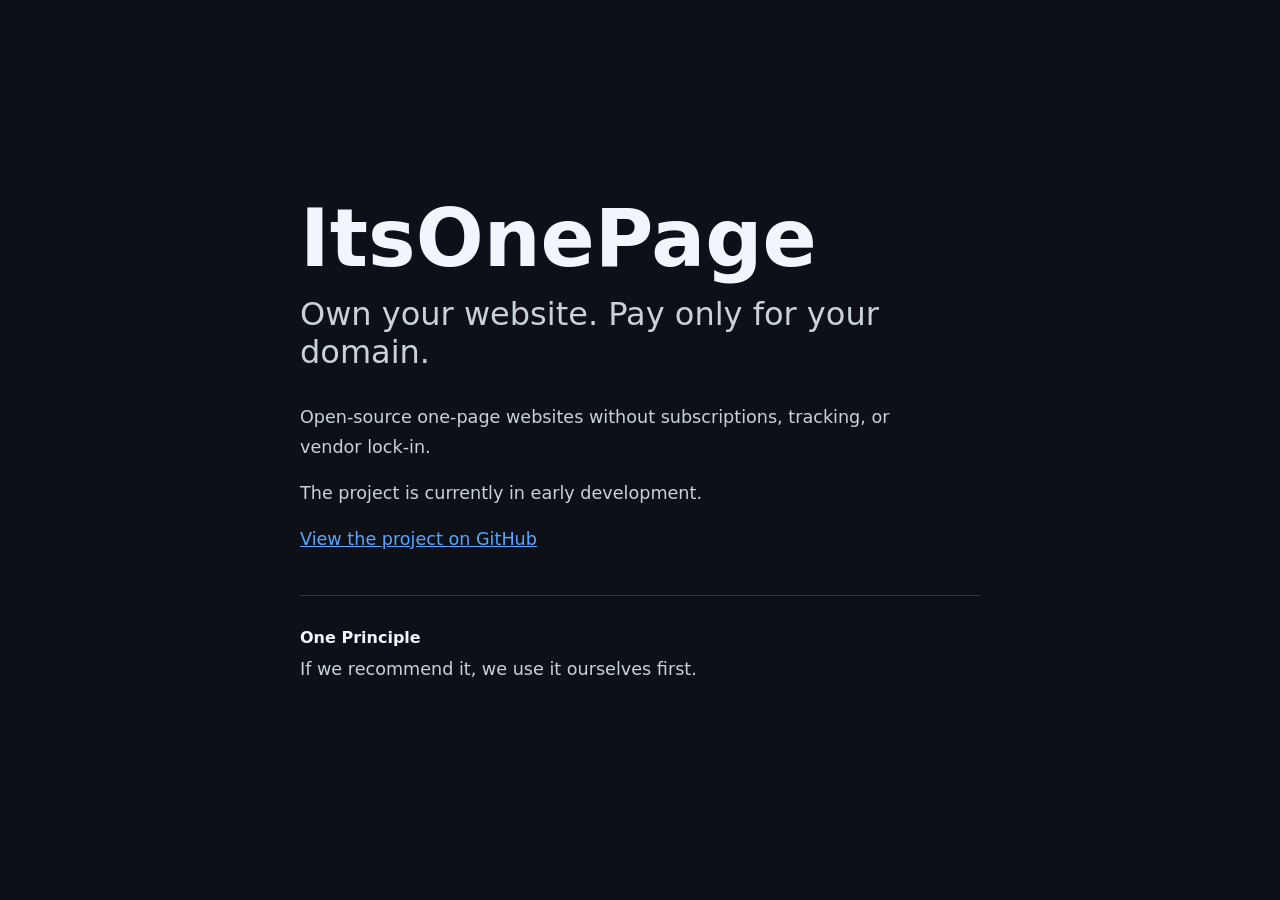
==== index.html @ 24d4ca80 "Add initial project landing page" ====
<!doctype html>
<html lang="en">
  <head>
    <meta charset="utf-8">
    <meta
      name="viewport"
      content="width=device-width, initial-scale=1"
    >

    <title>ItsOnePage</title>

    <meta
      name="description"
      content="Open-source one-page websites without subscriptions, tracking, or vendor lock-in."
    >

    <style>
      :root {
        color-scheme: light dark;
        font-family:
          Inter,
          ui-sans-serif,
          system-ui,
          -apple-system,
          BlinkMacSystemFont,
          "Segoe UI",
          sans-serif;
      }

      * {
        box-sizing: border-box;
      }

      body {
        min-height: 100vh;
        margin: 0;
        display: grid;
        place-items: center;
        background: #0d1117;
        color: #f0f6fc;
      }

      main {
        width: min(680px, calc(100% - 40px));
        padding: 48px 0;
      }

      h1 {
        margin: 0 0 16px;
        font-size: clamp(2.5rem, 8vw, 5rem);
        line-height: 1;
      }

      h2 {
        margin: 0 0 32px;
        font-size: clamp(1.3rem, 4vw, 2rem);
        font-weight: 500;
        color: #c9d1d9;
      }

      p {
        max-width: 620px;
        margin: 0 0 16px;
        font-size: 1.1rem;
        line-height: 1.7;
        color: #c9d1d9;
      }

      .principle {
        margin-top: 40px;
        padding-top: 32px;
        border-top: 1px solid #30363d;
      }

      .principle strong {
        display: block;
        margin-bottom: 8px;
        color: #f0f6fc;
      }

      a {
        color: #58a6ff;
      }
    </style>
  </head>

  <body>
    <main>
      <h1>ItsOnePage</h1>

      <h2>Own your website. Pay only for your domain.</h2>

      <p>
        Open-source one-page websites without subscriptions,
        tracking, or vendor lock-in.
      </p>

      <p>
        The project is currently in early development.
      </p>

      <p>
        <a href="https://github.com/AfeolOrg/ItsOnePage">
          View the project on GitHub
        </a>
      </p>

      <section class="principle">
        <strong>One Principle</strong>

        <p>
          If we recommend it, we use it ourselves first.
        </p>
      </section>
    </main>
  </body>
</html>
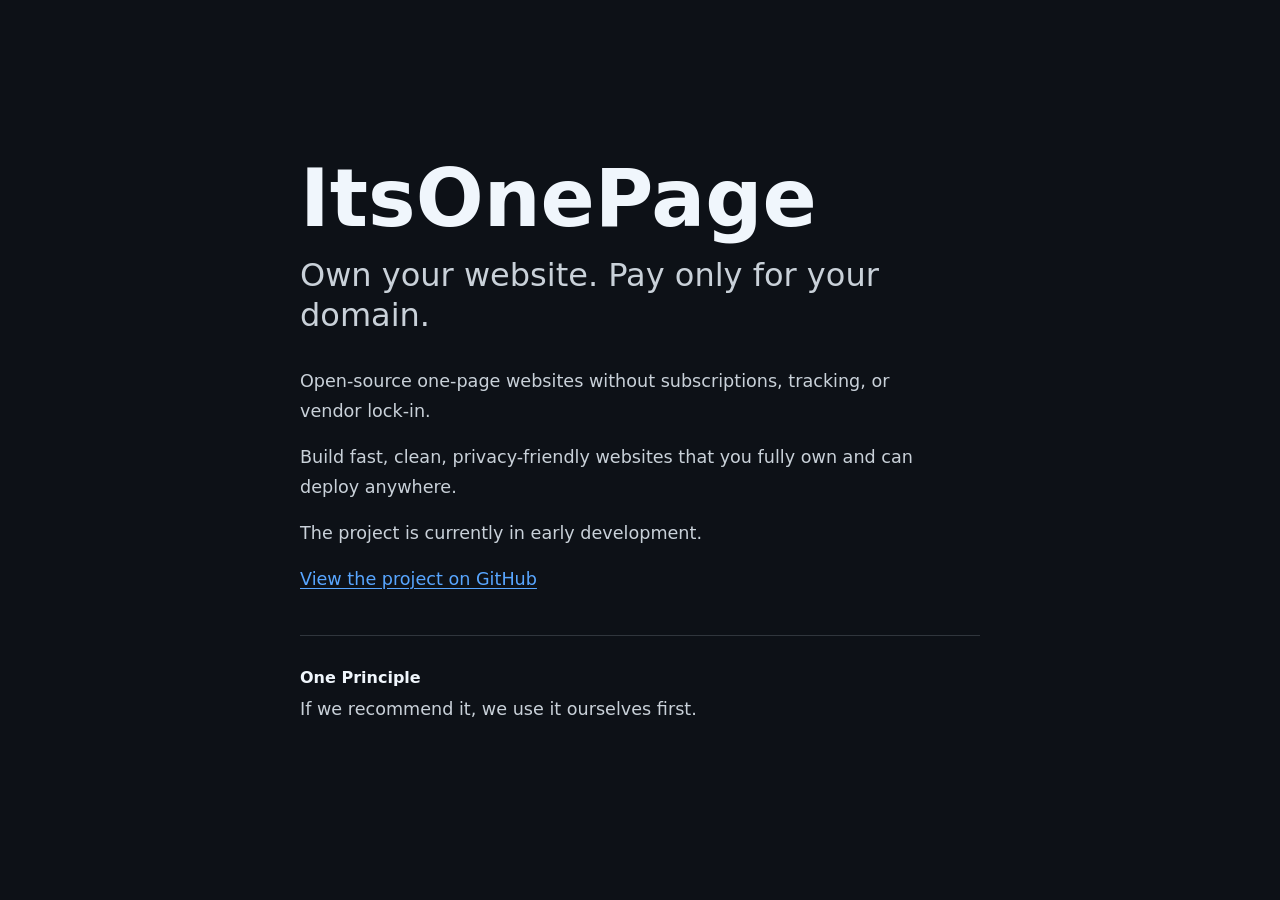
==== commit d40c283a: "Add favicon and complete page metadata" ====
--- a/index.html
+++ b/index.html
@@ -2,21 +2,198 @@
 <html lang="en">
   <head>
     <meta charset="utf-8">
+
     <meta
       name="viewport"
       content="width=device-width, initial-scale=1"
     >
 
-    <title>ItsOnePage</title>
+    <title>ItsOnePage — Own Your Website</title>
 
     <meta
       name="description"
+      content="ItsOnePage is an open-source project for building fast, clean, privacy-friendly one-page websites without subscriptions, tracking, or vendor lock-in."
+    >
+
+    <meta
+      name="author"
+      content="AFEOL"
+    >
+
+    <meta
+      name="robots"
+      content="index, follow, max-image-preview:large, max-snippet:-1, max-video-preview:-1"
+    >
+
+    <meta
+      name="googlebot"
+      content="index, follow, max-image-preview:large, max-snippet:-1, max-video-preview:-1"
+    >
+
+    <link
+      rel="canonical"
+      href="https://afeol.com/"
+    >
+
+    <link
+      rel="alternate"
+      hreflang="en"
+      href="https://afeol.com/"
+    >
+
+    <link
+      rel="alternate"
+      hreflang="x-default"
+      href="https://afeol.com/"
+    >
+
+    <meta
+      name="theme-color"
+      content="#0d1117"
+    >
+
+    <meta
+      name="color-scheme"
+      content="dark"
+    >
+
+    <meta
+      name="format-detection"
+      content="telephone=no"
+    >
+
+    <link
+      rel="apple-touch-icon"
+      sizes="180x180"
+      href="/apple-touch-icon.png"
+    >
+
+    <link
+      rel="icon"
+      type="image/png"
+      sizes="32x32"
+      href="/favicon-32x32.png"
+    >
+
+    <link
+      rel="icon"
+      type="image/png"
+      sizes="16x16"
+      href="/favicon-16x16.png"
+    >
+
+    <link
+      rel="icon"
+      href="/favicon.ico"
+      sizes="any"
+    >
+
+    <link
+      rel="manifest"
+      href="/site.webmanifest"
+    >
+
+    <meta
+      property="og:type"
+      content="website"
+    >
+
+    <meta
+      property="og:site_name"
+      content="ItsOnePage"
+    >
+
+    <meta
+      property="og:title"
+      content="ItsOnePage — Own Your Website"
+    >
+
+    <meta
+      property="og:description"
       content="Open-source one-page websites without subscriptions, tracking, or vendor lock-in."
     >
+
+    <meta
+      property="og:url"
+      content="https://afeol.com/"
+    >
+
+    <meta
+      property="og:locale"
+      content="en_US"
+    >
+
+    <meta
+      property="og:image"
+      content="https://afeol.com/android-chrome-512x512.png"
+    >
+
+    <meta
+      property="og:image:width"
+      content="512"
+    >
+
+    <meta
+      property="og:image:height"
+      content="512"
+    >
+
+    <meta
+      property="og:image:alt"
+      content="ItsOnePage"
+    >
+
+    <meta
+      name="twitter:card"
+      content="summary"
+    >
+
+    <meta
+      name="twitter:title"
+      content="ItsOnePage — Own Your Website"
+    >
+
+    <meta
+      name="twitter:description"
+      content="Open-source one-page websites without subscriptions, tracking, or vendor lock-in."
+    >
+
+    <meta
+      name="twitter:image"
+      content="https://afeol.com/android-chrome-512x512.png"
+    >
+
+    <meta
+      name="twitter:image:alt"
+      content="ItsOnePage"
+    >
+
+    <script type="application/ld+json">
+      {
+        "@context": "https://schema.org",
+        "@type": "WebSite",
+        "name": "ItsOnePage",
+        "url": "https://afeol.com/",
+        "description": "An open-source project for building fast, clean, privacy-friendly one-page websites without subscriptions, tracking, or vendor lock-in.",
+        "inLanguage": "en",
+        "isAccessibleForFree": true,
+        "creator": {
+          "@type": "Organization",
+          "name": "AFEOL",
+          "url": "https://afeol.com/",
+          "sameAs": [
+            "https://github.com/AfeolOrg"
+          ]
+        },
+        "sameAs": [
+          "https://github.com/AfeolOrg/ItsOnePage"
+        ]
+      }
+    </script>
 
     <style>
       :root {
-        color-scheme: light dark;
+        color-scheme: dark;
         font-family:
           Inter,
           ui-sans-serif,
@@ -31,6 +208,10 @@
         box-sizing: border-box;
       }
 
+      html {
+        background: #0d1117;
+      }
+
       body {
         min-height: 100vh;
         margin: 0;
@@ -55,6 +236,7 @@
         margin: 0 0 32px;
         font-size: clamp(1.3rem, 4vw, 2rem);
         font-weight: 500;
+        line-height: 1.25;
         color: #c9d1d9;
       }
 
@@ -80,6 +262,17 @@
 
       a {
         color: #58a6ff;
+        text-underline-offset: 3px;
+      }
+
+      a:hover {
+        color: #79c0ff;
+      }
+
+      a:focus-visible {
+        outline: 2px solid #58a6ff;
+        outline-offset: 4px;
+        border-radius: 2px;
       }
     </style>
   </head>
@@ -96,17 +289,28 @@
       </p>
 
       <p>
+        Build fast, clean, privacy-friendly websites that you fully own
+        and can deploy anywhere.
+      </p>
+
+      <p>
         The project is currently in early development.
       </p>
 
       <p>
-        <a href="https://github.com/AfeolOrg/ItsOnePage">
+        <a
+          href="https://github.com/AfeolOrg/ItsOnePage"
+          rel="noopener noreferrer"
+        >
           View the project on GitHub
         </a>
       </p>
 
-      <section class="principle">
-        <strong>One Principle</strong>
+      <section
+        class="principle"
+        aria-labelledby="one-principle"
+      >
+        <strong id="one-principle">One Principle</strong>
 
         <p>
           If we recommend it, we use it ourselves first.
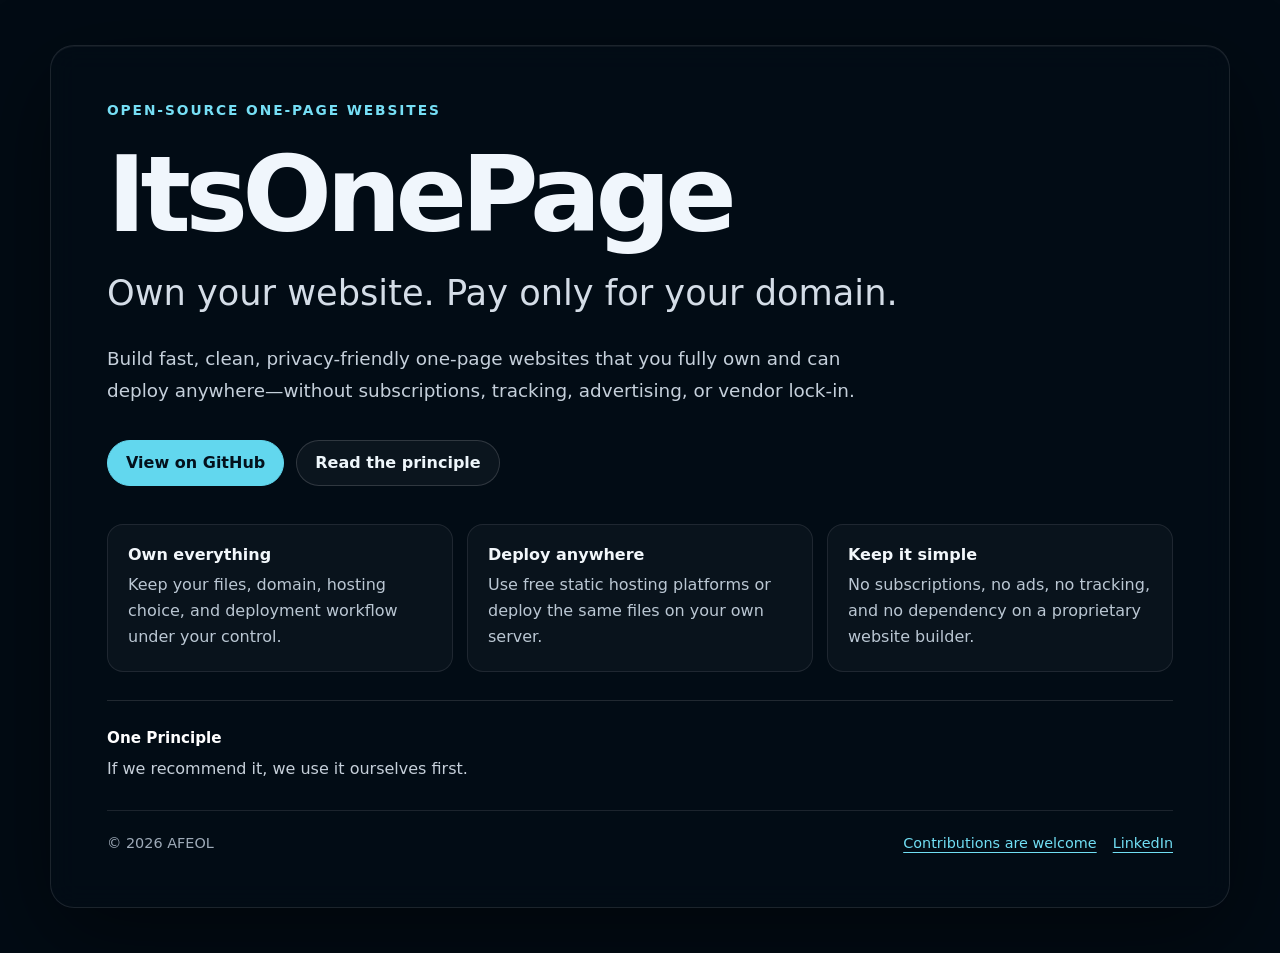
==== commit 7f5d6ef6: "Complete website foundation" ====
--- a/index.html
+++ b/index.html
@@ -12,7 +12,7 @@
 
     <meta
       name="description"
-      content="ItsOnePage is an open-source project for building fast, clean, privacy-friendly one-page websites without subscriptions, tracking, or vendor lock-in."
+      content="ItsOnePage is an open-source project for building fast, clean, privacy-friendly one-page websites without subscriptions, tracking, advertising, or vendor lock-in."
     >
 
     <meta
@@ -47,9 +47,19 @@
       href="https://afeol.com/"
     >
 
+    <link
+      rel="me"
+      href="https://github.com/AfeolOrg"
+    >
+
+    <link
+      rel="me"
+      href="https://www.linkedin.com/in/dragan-mitic/"
+    >
+
     <meta
       name="theme-color"
-      content="#0d1117"
+      content="#020b14"
     >
 
     <meta
@@ -93,6 +103,30 @@
       href="/site.webmanifest"
     >
 
+    <link
+      rel="preload"
+      href="/background-desktop.webp"
+      as="image"
+      type="image/webp"
+      media="(min-width: 1025px)"
+    >
+
+    <link
+      rel="preload"
+      href="/background-tablet.webp"
+      as="image"
+      type="image/webp"
+      media="(min-width: 641px) and (max-width: 1024px)"
+    >
+
+    <link
+      rel="preload"
+      href="/background-mobile.webp"
+      as="image"
+      type="image/webp"
+      media="(max-width: 640px)"
+    >
+
     <meta
       property="og:type"
       content="website"
@@ -110,7 +144,7 @@
 
     <meta
       property="og:description"
-      content="Open-source one-page websites without subscriptions, tracking, or vendor lock-in."
+      content="Open-source one-page websites without subscriptions, tracking, advertising, or vendor lock-in."
     >
 
     <meta
@@ -155,7 +189,7 @@
 
     <meta
       name="twitter:description"
-      content="Open-source one-page websites without subscriptions, tracking, or vendor lock-in."
+      content="Open-source one-page websites without subscriptions, tracking, advertising, or vendor lock-in."
     >
 
     <meta
@@ -174,7 +208,7 @@
         "@type": "WebSite",
         "name": "ItsOnePage",
         "url": "https://afeol.com/",
-        "description": "An open-source project for building fast, clean, privacy-friendly one-page websites without subscriptions, tracking, or vendor lock-in.",
+        "description": "An open-source project for building fast, clean, privacy-friendly one-page websites without subscriptions, tracking, advertising, or vendor lock-in.",
         "inLanguage": "en",
         "isAccessibleForFree": true,
         "creator": {
@@ -182,11 +216,13 @@
           "name": "AFEOL",
           "url": "https://afeol.com/",
           "sameAs": [
-            "https://github.com/AfeolOrg"
+            "https://github.com/AfeolOrg",
+            "https://www.linkedin.com/in/dragan-mitic/"
           ]
         },
         "sameAs": [
-          "https://github.com/AfeolOrg/ItsOnePage"
+          "https://github.com/AfeolOrg/ItsOnePage",
+          "https://github.com/orgs/AfeolOrg/discussions"
         ]
       }
     </script>
@@ -202,6 +238,9 @@
           BlinkMacSystemFont,
           "Segoe UI",
           sans-serif;
+
+        background-color: #020b14;
+        color: #f0f6fc;
       }
 
       * {
@@ -209,113 +248,521 @@
       }
 
       html {
-        background: #0d1117;
+        min-height: 100%;
+        background: #020b14;
       }
 
       body {
+        position: relative;
         min-height: 100vh;
+        min-height: 100svh;
         margin: 0;
+        overflow-x: hidden;
+        background: #020b14;
+        color: #f0f6fc;
+      }
+
+      body::before {
+        position: fixed;
+        inset: 0;
+        z-index: -2;
+        content: "";
+        background-color: #020b14;
+        background-image: url("/background-desktop.jpg");
+        background-position: center;
+        background-repeat: no-repeat;
+        background-size: cover;
+      }
+
+      @supports (
+        background-image:
+          image-set(
+            url("/background-desktop.webp") type("image/webp")
+          )
+      ) {
+        body::before {
+          background-image:
+            image-set(
+              url("/background-desktop.webp") type("image/webp"),
+              url("/background-desktop.jpg") type("image/jpeg")
+            );
+        }
+      }
+
+      body::after {
+        position: fixed;
+        inset: 0;
+        z-index: -1;
+        content: "";
+        pointer-events: none;
+        background:
+          radial-gradient(
+            circle at center,
+            rgb(1 16 29 / 18%) 0%,
+            rgb(1 10 18 / 60%) 58%,
+            rgb(1 7 13 / 90%) 100%
+          ),
+          linear-gradient(
+            90deg,
+            rgb(1 7 13 / 62%),
+            rgb(1 7 13 / 18%) 50%,
+            rgb(1 7 13 / 62%)
+          );
+      }
+
+      a {
+        color: inherit;
+      }
+
+      .page {
+        width: min(1180px, calc(100% - 40px));
+        min-height: 100vh;
+        min-height: 100svh;
+        margin: 0 auto;
+        padding: clamp(24px, 5vh, 64px) 0;
+      }
+
+      .shell {
         display: grid;
-        place-items: center;
-        background: #0d1117;
-        color: #f0f6fc;
-      }
-
-      main {
-        width: min(680px, calc(100% - 40px));
-        padding: 48px 0;
+        gap: 28px;
+        padding: clamp(28px, 5vw, 56px);
+        border: 1px solid rgb(255 255 255 / 10%);
+        border-radius: 24px;
+        background: rgb(3 13 23 / 72%);
+        box-shadow:
+          0 28px 90px rgb(0 0 0 / 45%),
+          inset 0 1px 0 rgb(255 255 255 / 5%);
+        backdrop-filter: blur(14px);
+        -webkit-backdrop-filter: blur(14px);
+      }
+
+      .eyebrow {
+        margin: 0;
+        font-size: 0.86rem;
+        font-weight: 700;
+        letter-spacing: 0.14em;
+        text-transform: uppercase;
+        color: #76dff5;
       }
 
       h1 {
-        margin: 0 0 16px;
-        font-size: clamp(2.5rem, 8vw, 5rem);
-        line-height: 1;
-      }
-
-      h2 {
-        margin: 0 0 32px;
-        font-size: clamp(1.3rem, 4vw, 2rem);
-        font-weight: 500;
+        max-width: 900px;
+        margin: 0;
+        font-size: clamp(3rem, 9vw, 6.6rem);
+        line-height: 0.92;
+        letter-spacing: -0.055em;
+        text-wrap: balance;
+      }
+
+      .lead {
+        max-width: 820px;
+        margin: 0;
+        font-size: clamp(1.35rem, 3vw, 2.2rem);
         line-height: 1.25;
-        color: #c9d1d9;
-      }
-
-      p {
-        max-width: 620px;
-        margin: 0 0 16px;
-        font-size: 1.1rem;
-        line-height: 1.7;
-        color: #c9d1d9;
+        color: #d4dde7;
+        text-wrap: balance;
+      }
+
+      .summary {
+        max-width: 760px;
+        margin: 0;
+        font-size: clamp(1rem, 1.8vw, 1.15rem);
+        line-height: 1.75;
+        color: #c5d0db;
+      }
+
+      .actions {
+        display: flex;
+        flex-wrap: wrap;
+        gap: 12px;
+        margin-top: 4px;
+      }
+
+      .button {
+        display: inline-flex;
+        min-height: 46px;
+        align-items: center;
+        justify-content: center;
+        padding: 0 18px;
+        border: 1px solid rgb(255 255 255 / 15%);
+        border-radius: 999px;
+        font-weight: 700;
+        text-decoration: none;
+        transition:
+          transform 150ms ease,
+          border-color 150ms ease,
+          background-color 150ms ease;
+      }
+
+      .button-primary {
+        border-color: #62d7ee;
+        background: #62d7ee;
+        color: #03111c;
+      }
+
+      .button-secondary {
+        background: rgb(255 255 255 / 4%);
+        color: #eef6fb;
+      }
+
+      .button:hover {
+        transform: translateY(-1px);
+      }
+
+      .button-secondary:hover {
+        border-color: rgb(98 215 238 / 70%);
+        background: rgb(98 215 238 / 8%);
+      }
+
+      .button:focus-visible,
+      .text-link:focus-visible {
+        outline: 2px solid #62d7ee;
+        outline-offset: 4px;
+      }
+
+      .grid {
+        display: grid;
+        grid-template-columns: repeat(3, minmax(0, 1fr));
+        gap: 14px;
+        margin-top: 10px;
+      }
+
+      .card {
+        padding: 20px;
+        border: 1px solid rgb(255 255 255 / 9%);
+        border-radius: 16px;
+        background: rgb(255 255 255 / 3%);
+      }
+
+      .card h2 {
+        margin: 0 0 8px;
+        font-size: 1rem;
+        color: #f2f7fb;
+      }
+
+      .card p {
+        margin: 0;
+        line-height: 1.65;
+        color: #bac7d3;
       }
 
       .principle {
-        margin-top: 40px;
-        padding-top: 32px;
-        border-top: 1px solid #30363d;
+        padding-top: 28px;
+        border-top: 1px solid rgb(255 255 255 / 12%);
       }
 
       .principle strong {
         display: block;
         margin-bottom: 8px;
-        color: #f0f6fc;
-      }
-
-      a {
-        color: #58a6ff;
-        text-underline-offset: 3px;
-      }
-
-      a:hover {
-        color: #79c0ff;
-      }
-
-      a:focus-visible {
-        outline: 2px solid #58a6ff;
-        outline-offset: 4px;
-        border-radius: 2px;
+        font-size: 0.95rem;
+        color: #ffffff;
+      }
+
+      .principle p {
+        margin: 0;
+        line-height: 1.7;
+        color: #c6d0da;
+      }
+
+      .footer {
+        display: flex;
+        flex-wrap: wrap;
+        gap: 10px 16px;
+        align-items: center;
+        justify-content: space-between;
+        padding-top: 24px;
+        border-top: 1px solid rgb(255 255 255 / 10%);
+        font-size: 0.9rem;
+        color: #9eabb8;
+      }
+
+      .footer-links {
+        display: flex;
+        flex-wrap: wrap;
+        gap: 10px 16px;
+      }
+
+      .text-link {
+        color: #71dff4;
+        text-underline-offset: 4px;
+      }
+
+      @media (max-width: 1024px) {
+        body::before {
+          background-image: url("/background-tablet.jpg");
+          background-position: center;
+        }
+
+        @supports (
+          background-image:
+            image-set(
+              url("/background-tablet.webp") type("image/webp")
+            )
+        ) {
+          body::before {
+            background-image:
+              image-set(
+                url("/background-tablet.webp") type("image/webp"),
+                url("/background-tablet.jpg") type("image/jpeg")
+              );
+          }
+        }
+
+        .page {
+          width: min(760px, calc(100% - 40px));
+        }
+
+        .grid {
+          grid-template-columns: 1fr;
+        }
+      }
+
+      @media (max-width: 640px) {
+        body::before {
+          background-image: url("/background-mobile.jpg");
+          background-position: center top;
+        }
+
+        @supports (
+          background-image:
+            image-set(
+              url("/background-mobile.webp") type("image/webp")
+            )
+        ) {
+          body::before {
+            background-image:
+              image-set(
+                url("/background-mobile.webp") type("image/webp"),
+                url("/background-mobile.jpg") type("image/jpeg")
+              );
+          }
+        }
+
+        body::after {
+          background:
+            linear-gradient(
+              180deg,
+              rgb(1 8 15 / 10%) 0%,
+              rgb(1 8 15 / 52%) 42%,
+              rgb(1 8 15 / 94%) 100%
+            );
+        }
+
+        .page {
+          width: calc(100% - 20px);
+          padding: 10px 0 24px;
+        }
+
+        .shell {
+          gap: 22px;
+          padding: 28px 22px;
+          border-radius: 18px;
+          background: rgb(3 13 23 / 80%);
+        }
+
+        h1 {
+          font-size: clamp(3rem, 15vw, 4.6rem);
+        }
+
+        .lead {
+          font-size: clamp(1.25rem, 6vw, 1.7rem);
+        }
+
+        .actions {
+          display: grid;
+        }
+
+        .button {
+          width: 100%;
+        }
+
+        .card {
+          padding: 18px;
+        }
+
+        .footer {
+          align-items: flex-start;
+          flex-direction: column;
+        }
+
+        .footer-links {
+          flex-direction: column;
+        }
+      }
+
+      @media (max-width: 380px) {
+        .page {
+          width: calc(100% - 14px);
+        }
+
+        .shell {
+          padding: 24px 18px;
+        }
+      }
+
+      @media (prefers-reduced-motion: reduce) {
+        .button {
+          transition: none;
+        }
+      }
+
+      @media (prefers-reduced-transparency: reduce) {
+        .shell {
+          background: #07131f;
+          backdrop-filter: none;
+          -webkit-backdrop-filter: none;
+        }
+      }
+
+      @media print {
+        body {
+          background: #ffffff;
+          color: #000000;
+        }
+
+        body::before,
+        body::after {
+          display: none;
+        }
+
+        .page,
+        .shell {
+          width: 100%;
+          min-height: auto;
+          margin: 0;
+          padding: 0;
+          border: 0;
+          background: transparent;
+          box-shadow: none;
+        }
+
+        h1,
+        .lead,
+        .summary,
+        .card h2,
+        .card p,
+        .principle strong,
+        .principle p,
+        .footer {
+          color: #000000;
+        }
+
+        .actions {
+          display: none;
+        }
       }
     </style>
   </head>
 
   <body>
-    <main>
-      <h1>ItsOnePage</h1>
-
-      <h2>Own your website. Pay only for your domain.</h2>
-
-      <p>
-        Open-source one-page websites without subscriptions,
-        tracking, or vendor lock-in.
-      </p>
-
-      <p>
-        Build fast, clean, privacy-friendly websites that you fully own
-        and can deploy anywhere.
-      </p>
-
-      <p>
-        The project is currently in early development.
-      </p>
-
-      <p>
-        <a
-          href="https://github.com/AfeolOrg/ItsOnePage"
-          rel="noopener noreferrer"
+    <div class="page">
+      <main class="shell">
+        <p class="eyebrow">Open-source one-page websites</p>
+
+        <h1>ItsOnePage</h1>
+
+        <p class="lead">
+          Own your website. Pay only for your domain.
+        </p>
+
+        <p class="summary">
+          Build fast, clean, privacy-friendly one-page websites that you
+          fully own and can deploy anywhere—without subscriptions,
+          tracking, advertising, or vendor lock-in.
+        </p>
+
+        <div class="actions">
+          <a
+            class="button button-primary"
+            href="https://github.com/AfeolOrg/ItsOnePage"
+            target="_blank"
+            rel="noopener noreferrer"
+          >
+            View on GitHub
+          </a>
+
+          <a
+            class="button button-secondary"
+            href="https://github.com/AfeolOrg/ItsOnePage/blob/main/README.md"
+            target="_blank"
+            rel="noopener noreferrer"
+          >
+            Read the principle
+          </a>
+        </div>
+
+        <section
+          class="grid"
+          aria-label="Project principles"
         >
-          View the project on GitHub
-        </a>
-      </p>
-
-      <section
-        class="principle"
-        aria-labelledby="one-principle"
-      >
-        <strong id="one-principle">One Principle</strong>
-
-        <p>
-          If we recommend it, we use it ourselves first.
-        </p>
-      </section>
-    </main>
+          <article class="card">
+            <h2>Own everything</h2>
+
+            <p>
+              Keep your files, domain, hosting choice, and deployment
+              workflow under your control.
+            </p>
+          </article>
+
+          <article class="card">
+            <h2>Deploy anywhere</h2>
+
+            <p>
+              Use free static hosting platforms or deploy the same files
+              on your own server.
+            </p>
+          </article>
+
+          <article class="card">
+            <h2>Keep it simple</h2>
+
+            <p>
+              No subscriptions, no ads, no tracking, and no dependency on
+              a proprietary website builder.
+            </p>
+          </article>
+        </section>
+
+        <section
+          class="principle"
+          aria-labelledby="principle-title"
+        >
+          <strong id="principle-title">One Principle</strong>
+
+          <p>
+            If we recommend it, we use it ourselves first.
+          </p>
+        </section>
+
+        <footer class="footer">
+          <span>
+            © 2026 AFEOL
+          </span>
+
+          <nav
+            class="footer-links"
+            aria-label="External links"
+          >
+            <a
+              class="text-link"
+              href="https://github.com/orgs/AfeolOrg/discussions"
+              target="_blank"
+              rel="noopener noreferrer"
+            >
+              Contributions are welcome
+            </a>
+
+            <a
+              class="text-link"
+              href="https://www.linkedin.com/in/dragan-mitic/"
+              target="_blank"
+              rel="me noopener noreferrer"
+            >
+              LinkedIn
+            </a>
+          </nav>
+        </footer>
+      </main>
+    </div>
   </body>
 </html>
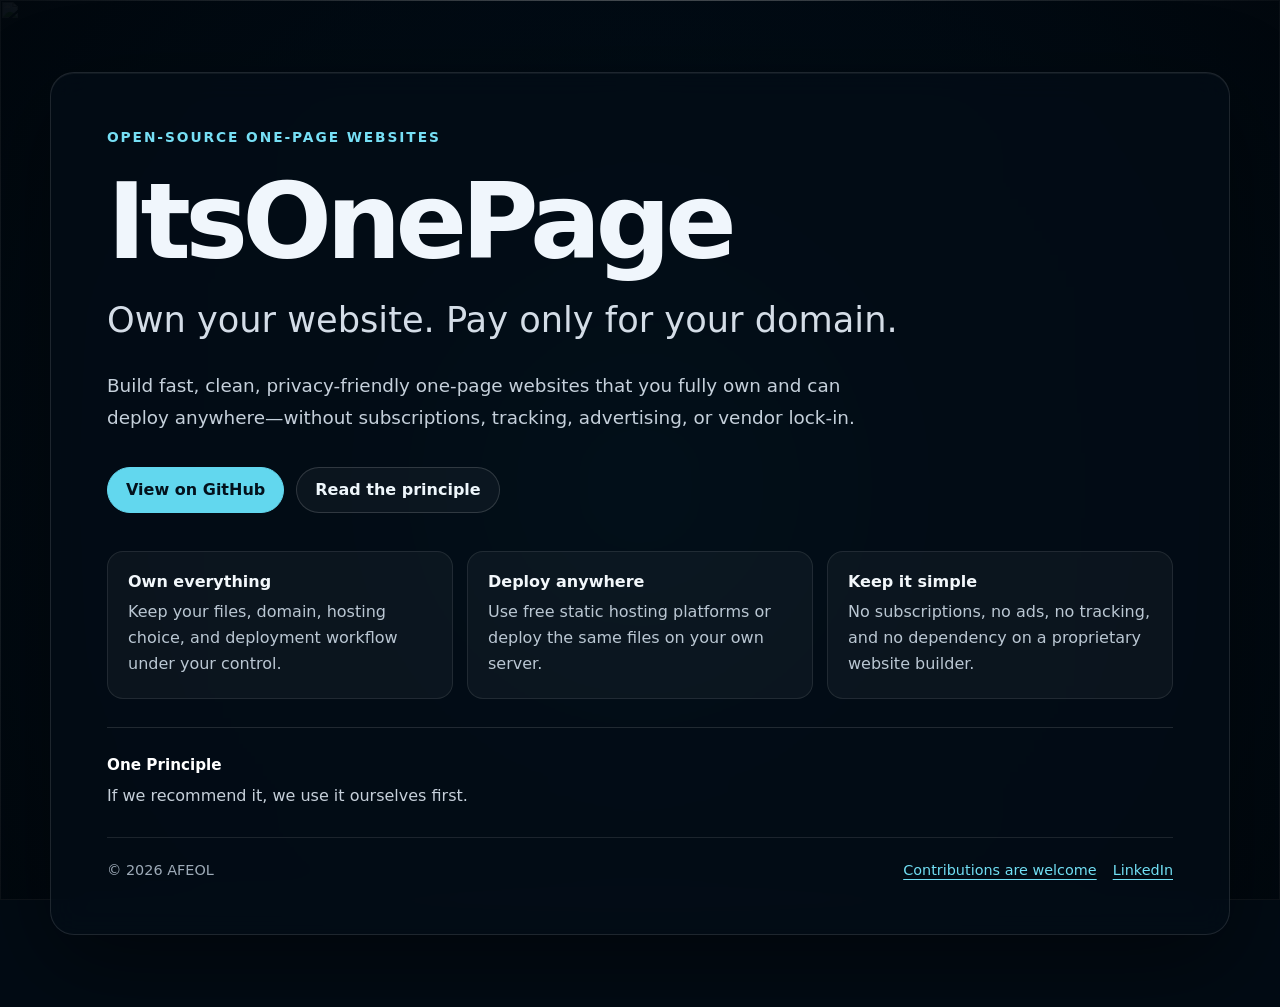
==== commit 9bd05b8f: "Improve landing page layout and fixed background" ====
--- a/index.html
+++ b/index.html
@@ -253,80 +253,70 @@
       }
 
       body {
-        position: relative;
         min-height: 100vh;
         min-height: 100svh;
         margin: 0;
         overflow-x: hidden;
-        background: #020b14;
+        background: transparent;
         color: #f0f6fc;
       }
 
-      body::before {
+      a {
+        color: inherit;
+      }
+
+      .background {
         position: fixed;
         inset: 0;
-        z-index: -2;
-        content: "";
+        z-index: 0;
+        overflow: hidden;
+        pointer-events: none;
         background-color: #020b14;
-        background-image: url("/background-desktop.jpg");
-        background-position: center;
-        background-repeat: no-repeat;
-        background-size: cover;
-      }
-
-      @supports (
-        background-image:
-          image-set(
-            url("/background-desktop.webp") type("image/webp")
-          )
-      ) {
-        body::before {
-          background-image:
-            image-set(
-              url("/background-desktop.webp") type("image/webp"),
-              url("/background-desktop.jpg") type("image/jpeg")
-            );
-        }
-      }
-
-      body::after {
-        position: fixed;
+      }
+
+      .background-image {
+        position: absolute;
         inset: 0;
-        z-index: -1;
-        content: "";
-        pointer-events: none;
+        width: 100%;
+        height: 100%;
+        object-fit: cover;
+        object-position: center;
+      }
+
+      .background-overlay {
+        position: absolute;
+        inset: 0;
         background:
           radial-gradient(
-            circle at center,
-            rgb(1 16 29 / 18%) 0%,
-            rgb(1 10 18 / 60%) 58%,
+            circle at 50% 54%,
+            rgb(0 187 210 / 8%) 0%,
+            rgb(1 15 27 / 35%) 38%,
+            rgb(1 10 18 / 70%) 72%,
             rgb(1 7 13 / 90%) 100%
           ),
           linear-gradient(
             90deg,
-            rgb(1 7 13 / 62%),
-            rgb(1 7 13 / 18%) 50%,
-            rgb(1 7 13 / 62%)
+            rgb(1 7 13 / 54%) 0%,
+            rgb(1 7 13 / 16%) 50%,
+            rgb(1 7 13 / 54%) 100%
           );
       }
 
-      a {
-        color: inherit;
-      }
-
       .page {
+        position: relative;
+        z-index: 1;
         width: min(1180px, calc(100% - 40px));
         min-height: 100vh;
         min-height: 100svh;
         margin: 0 auto;
-        padding: clamp(24px, 5vh, 64px) 0;
+        padding: clamp(48px, 8vh, 96px) 0;
       }
 
       .shell {
         display: grid;
         gap: 28px;
         padding: clamp(28px, 5vw, 56px);
-        border: 1px solid rgb(255 255 255 / 10%);
+        border: 1px solid rgb(255 255 255 / 11%);
         border-radius: 24px;
         background: rgb(3 13 23 / 72%);
         box-shadow:
@@ -431,7 +421,7 @@
         padding: 20px;
         border: 1px solid rgb(255 255 255 / 9%);
         border-radius: 16px;
-        background: rgb(255 255 255 / 3%);
+        background: rgb(255 255 255 / 4%);
       }
 
       .card h2 {
@@ -488,28 +478,13 @@
       }
 
       @media (max-width: 1024px) {
-        body::before {
-          background-image: url("/background-tablet.jpg");
-          background-position: center;
-        }
-
-        @supports (
-          background-image:
-            image-set(
-              url("/background-tablet.webp") type("image/webp")
-            )
-        ) {
-          body::before {
-            background-image:
-              image-set(
-                url("/background-tablet.webp") type("image/webp"),
-                url("/background-tablet.jpg") type("image/jpeg")
-              );
-          }
+        .background-image {
+          object-position: center;
         }
 
         .page {
           width: min(760px, calc(100% - 40px));
+          padding: 40px 0 64px;
         }
 
         .grid {
@@ -518,46 +493,31 @@
       }
 
       @media (max-width: 640px) {
-        body::before {
-          background-image: url("/background-mobile.jpg");
-          background-position: center top;
-        }
-
-        @supports (
-          background-image:
-            image-set(
-              url("/background-mobile.webp") type("image/webp")
-            )
-        ) {
-          body::before {
-            background-image:
-              image-set(
-                url("/background-mobile.webp") type("image/webp"),
-                url("/background-mobile.jpg") type("image/jpeg")
-              );
-          }
-        }
-
-        body::after {
+        .background-image {
+          object-position: center top;
+        }
+
+        .background-overlay {
           background:
             linear-gradient(
               180deg,
-              rgb(1 8 15 / 10%) 0%,
-              rgb(1 8 15 / 52%) 42%,
-              rgb(1 8 15 / 94%) 100%
+              rgb(1 8 15 / 18%) 0%,
+              rgb(1 8 15 / 48%) 32%,
+              rgb(1 8 15 / 88%) 72%,
+              rgb(1 8 15 / 96%) 100%
             );
         }
 
         .page {
           width: calc(100% - 20px);
-          padding: 10px 0 24px;
+          padding: 24px 0 40px;
         }
 
         .shell {
           gap: 22px;
           padding: 28px 22px;
           border-radius: 18px;
-          background: rgb(3 13 23 / 80%);
+          background: rgb(3 13 23 / 78%);
         }
 
         h1 {
@@ -615,14 +575,13 @@
       }
 
       @media print {
+        .background {
+          display: none;
+        }
+
         body {
           background: #ffffff;
           color: #000000;
-        }
-
-        body::before,
-        body::after {
-          display: none;
         }
 
         .page,
@@ -655,6 +614,54 @@
   </head>
 
   <body>
+    <div
+      class="background"
+      aria-hidden="true"
+    >
+      <picture>
+        <source
+          media="(max-width: 640px)"
+          srcset="/background-mobile.webp"
+          type="image/webp"
+        >
+
+        <source
+          media="(max-width: 640px)"
+          srcset="/background-mobile.jpg"
+          type="image/jpeg"
+        >
+
+        <source
+          media="(max-width: 1024px)"
+          srcset="/background-tablet.webp"
+          type="image/webp"
+        >
+
+        <source
+          media="(max-width: 1024px)"
+          srcset="/background-tablet.jpg"
+          type="image/jpeg"
+        >
+
+        <source
+          srcset="/background-desktop.webp"
+          type="image/webp"
+        >
+
+        <img
+          class="background-image"
+          src="/background-desktop.jpg"
+          alt=""
+          width="1536"
+          height="1024"
+          decoding="async"
+          fetchpriority="high"
+        >
+      </picture>
+
+      <div class="background-overlay"></div>
+    </div>
+
     <div class="page">
       <main class="shell">
         <p class="eyebrow">Open-source one-page websites</p>
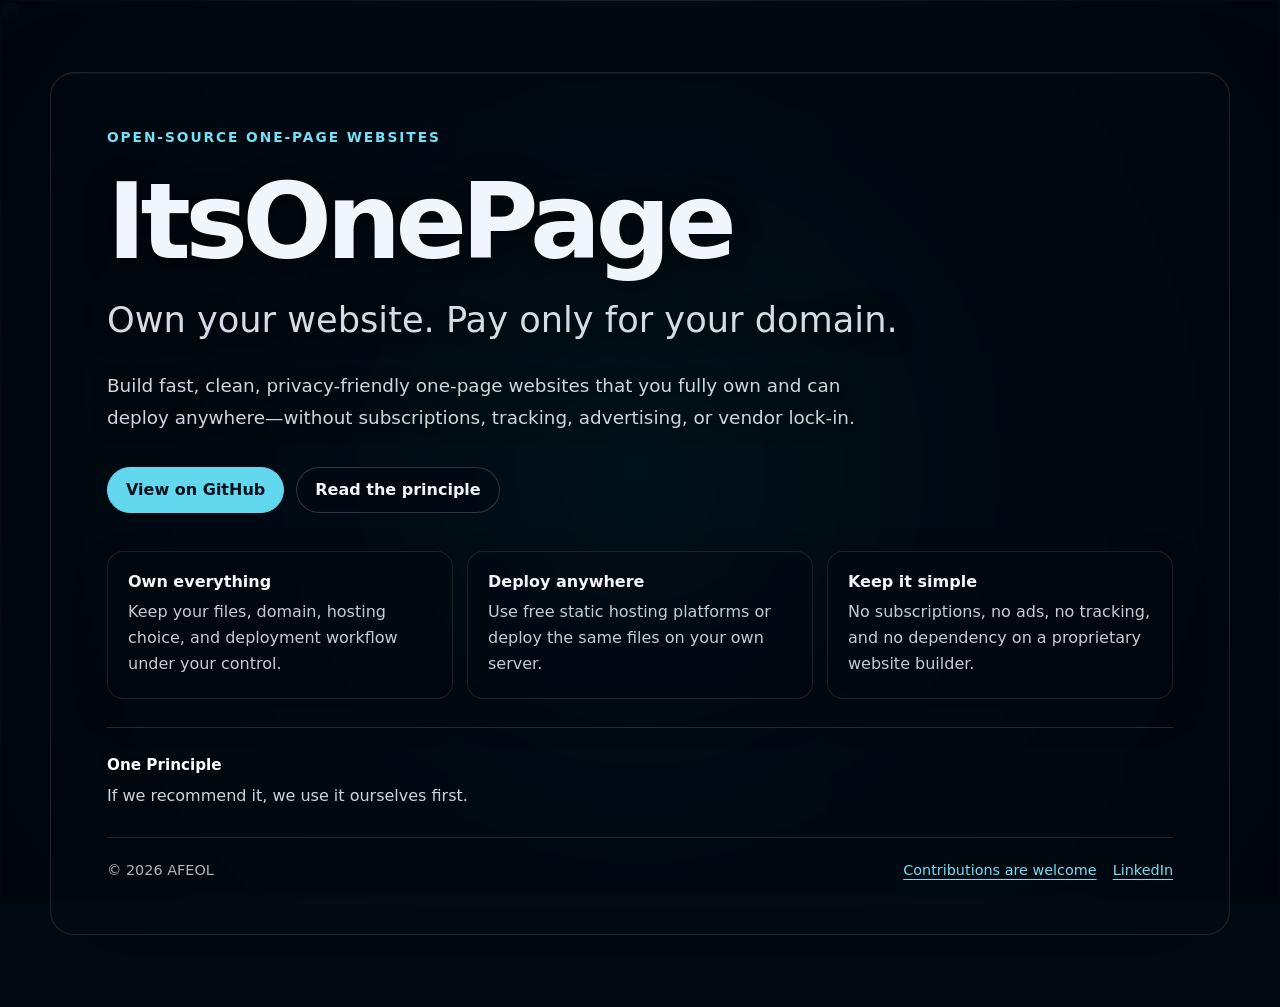
==== commit 9e6602bc: "Add transparent landing page preview" ====
--- a/index.html
+++ b/index.html
@@ -222,7 +222,7 @@
         },
         "sameAs": [
           "https://github.com/AfeolOrg/ItsOnePage",
-          "https://github.com/orgs/AfeolOrg/discussions"
+          "https://github.com/AfeolOrg/ItsOnePage/discussions"
         ]
       }
     </script>
@@ -271,7 +271,7 @@
         z-index: 0;
         overflow: hidden;
         pointer-events: none;
-        background-color: #020b14;
+        background: #020b14;
       }
 
       .background-image {
@@ -288,17 +288,17 @@
         inset: 0;
         background:
           radial-gradient(
-            circle at 50% 54%,
-            rgb(0 187 210 / 8%) 0%,
-            rgb(1 15 27 / 35%) 38%,
-            rgb(1 10 18 / 70%) 72%,
-            rgb(1 7 13 / 90%) 100%
+            circle at 50% 52%,
+            rgb(0 197 220 / 5%) 0%,
+            rgb(1 13 24 / 62%) 38%,
+            rgb(1 9 17 / 84%) 72%,
+            rgb(1 6 12 / 94%) 100%
           ),
           linear-gradient(
             90deg,
-            rgb(1 7 13 / 54%) 0%,
-            rgb(1 7 13 / 16%) 50%,
-            rgb(1 7 13 / 54%) 100%
+            rgb(1 6 12 / 76%) 0%,
+            rgb(1 8 15 / 55%) 50%,
+            rgb(1 6 12 / 76%) 100%
           );
       }
 
@@ -318,12 +318,12 @@
         padding: clamp(28px, 5vw, 56px);
         border: 1px solid rgb(255 255 255 / 11%);
         border-radius: 24px;
-        background: rgb(3 13 23 / 72%);
+        background: rgb(2 10 18 / 14%);
         box-shadow:
-          0 28px 90px rgb(0 0 0 / 45%),
+          0 28px 90px rgb(0 0 0 / 28%),
           inset 0 1px 0 rgb(255 255 255 / 5%);
-        backdrop-filter: blur(14px);
-        -webkit-backdrop-filter: blur(14px);
+        backdrop-filter: blur(4px);
+        -webkit-backdrop-filter: blur(4px);
       }
 
       .eyebrow {
@@ -342,6 +342,7 @@
         line-height: 0.92;
         letter-spacing: -0.055em;
         text-wrap: balance;
+        text-shadow: 0 4px 30px rgb(0 0 0 / 44%);
       }
 
       .lead {
@@ -351,6 +352,7 @@
         line-height: 1.25;
         color: #d4dde7;
         text-wrap: balance;
+        text-shadow: 0 3px 22px rgb(0 0 0 / 52%);
       }
 
       .summary {
@@ -358,7 +360,8 @@
         margin: 0;
         font-size: clamp(1rem, 1.8vw, 1.15rem);
         line-height: 1.75;
-        color: #c5d0db;
+        color: #cbd6e0;
+        text-shadow: 0 2px 16px rgb(0 0 0 / 56%);
       }
 
       .actions {
@@ -374,7 +377,7 @@
         align-items: center;
         justify-content: center;
         padding: 0 18px;
-        border: 1px solid rgb(255 255 255 / 15%);
+        border: 1px solid rgb(255 255 255 / 18%);
         border-radius: 999px;
         font-weight: 700;
         text-decoration: none;
@@ -391,8 +394,10 @@
       }
 
       .button-secondary {
-        background: rgb(255 255 255 / 4%);
+        background: rgb(2 10 18 / 28%);
         color: #eef6fb;
+        backdrop-filter: blur(5px);
+        -webkit-backdrop-filter: blur(5px);
       }
 
       .button:hover {
@@ -401,7 +406,7 @@
 
       .button-secondary:hover {
         border-color: rgb(98 215 238 / 70%);
-        background: rgb(98 215 238 / 8%);
+        background: rgb(98 215 238 / 10%);
       }
 
       .button:focus-visible,
@@ -419,9 +424,12 @@
 
       .card {
         padding: 20px;
-        border: 1px solid rgb(255 255 255 / 9%);
+        border: 1px solid rgb(255 255 255 / 10%);
         border-radius: 16px;
-        background: rgb(255 255 255 / 4%);
+        background: rgb(2 10 18 / 24%);
+        box-shadow: 0 14px 40px rgb(0 0 0 / 12%);
+        backdrop-filter: blur(5px);
+        -webkit-backdrop-filter: blur(5px);
       }
 
       .card h2 {
@@ -433,12 +441,12 @@
       .card p {
         margin: 0;
         line-height: 1.65;
-        color: #bac7d3;
+        color: #c1cdd8;
       }
 
       .principle {
         padding-top: 28px;
-        border-top: 1px solid rgb(255 255 255 / 12%);
+        border-top: 1px solid rgb(255 255 255 / 14%);
       }
 
       .principle strong {
@@ -451,7 +459,7 @@
       .principle p {
         margin: 0;
         line-height: 1.7;
-        color: #c6d0da;
+        color: #cbd5df;
       }
 
       .footer {
@@ -461,9 +469,9 @@
         align-items: center;
         justify-content: space-between;
         padding-top: 24px;
-        border-top: 1px solid rgb(255 255 255 / 10%);
+        border-top: 1px solid rgb(255 255 255 / 12%);
         font-size: 0.9rem;
-        color: #9eabb8;
+        color: #aab6c2;
       }
 
       .footer-links {
@@ -501,10 +509,10 @@
           background:
             linear-gradient(
               180deg,
-              rgb(1 8 15 / 18%) 0%,
-              rgb(1 8 15 / 48%) 32%,
-              rgb(1 8 15 / 88%) 72%,
-              rgb(1 8 15 / 96%) 100%
+              rgb(1 7 13 / 58%) 0%,
+              rgb(1 7 13 / 72%) 34%,
+              rgb(1 7 13 / 89%) 72%,
+              rgb(1 6 12 / 97%) 100%
             );
         }
 
@@ -517,7 +525,9 @@
           gap: 22px;
           padding: 28px 22px;
           border-radius: 18px;
-          background: rgb(3 13 23 / 78%);
+          background: rgb(2 10 18 / 12%);
+          backdrop-filter: blur(3px);
+          -webkit-backdrop-filter: blur(3px);
         }
 
         h1 {
@@ -538,6 +548,7 @@
 
         .card {
           padding: 18px;
+          background: rgb(2 10 18 / 28%);
         }
 
         .footer {
@@ -567,7 +578,9 @@
       }
 
       @media (prefers-reduced-transparency: reduce) {
-        .shell {
+        .shell,
+        .card,
+        .button-secondary {
           background: #07131f;
           backdrop-filter: none;
           -webkit-backdrop-filter: none;
@@ -604,6 +617,7 @@
         .principle p,
         .footer {
           color: #000000;
+          text-shadow: none;
         }
 
         .actions {
@@ -752,7 +766,7 @@
           >
             <a
               class="text-link"
-              href="https://github.com/orgs/AfeolOrg/discussions"
+              href="https://github.com/AfeolOrg/ItsOnePage/discussions"
               target="_blank"
               rel="noopener noreferrer"
             >
